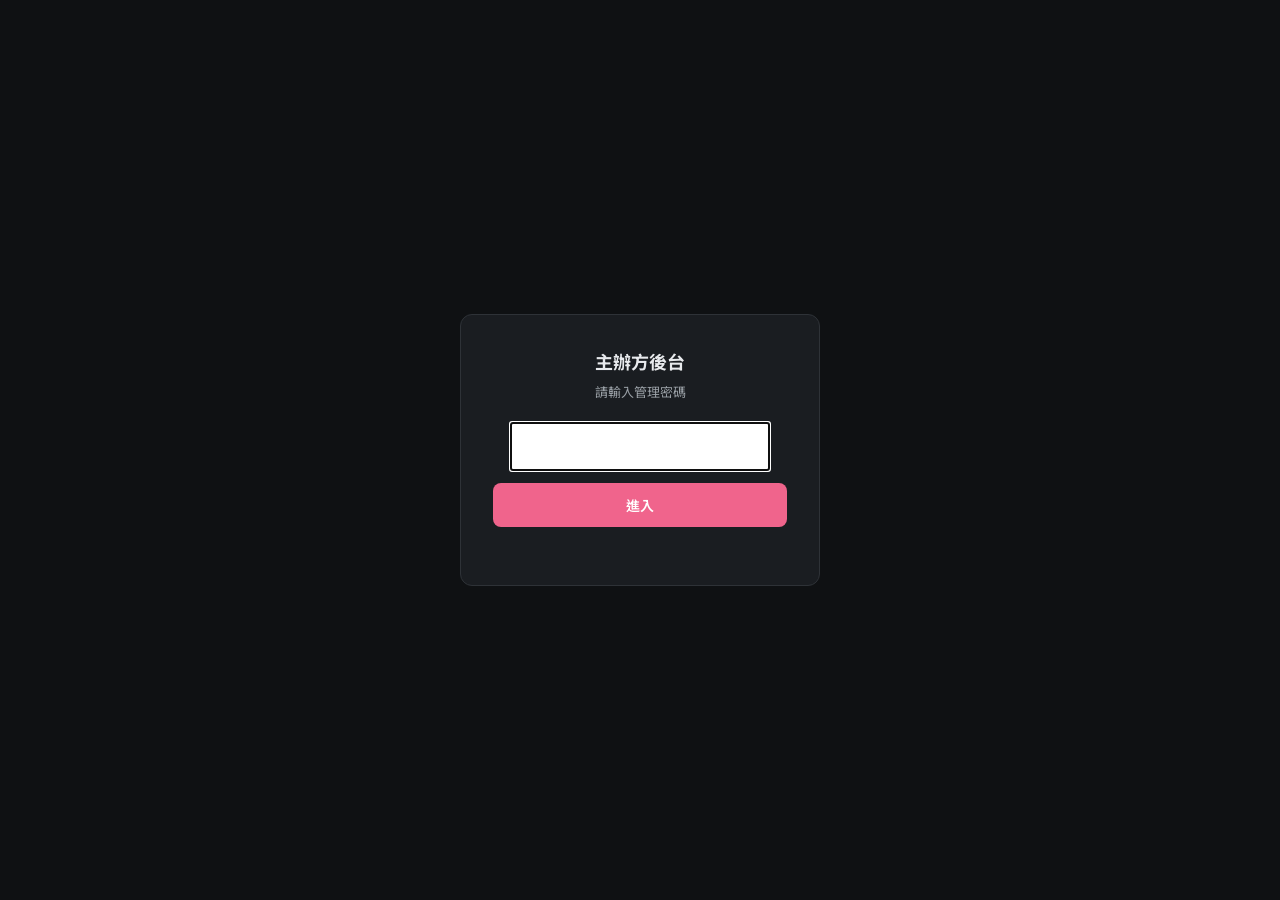
==== admin-awards.html @ 004886ce "Add admin-awards backend + password-protect admin buttons; remove 禮 badge - New admin-awards.html: p" ====
<!DOCTYPE html>
<html lang="zh-TW">
<head>
<meta charset="UTF-8">
<meta name="viewport" content="width=device-width, initial-scale=1.0">
<title>後台 · 得獎名單設定 · n8n Taiwan Open 2026</title>
<meta name="robots" content="noindex,nofollow">
<link rel="icon" type="image/svg+xml" href="favicon.svg">
<link href="https://fonts.googleapis.com/css2?family=Noto+Sans+TC:wght@400;500;600;700&display=swap" rel="stylesheet">
<style>
  :root {
    --pink: #F0648C;
    --pink-deep: #EA4B71;
    --gold: #E8A93C;
    --silver: #A8B0BA;
    --bronze: #B87333;
    --bg: #0F1113;
    --panel: #1A1D21;
    --panel-2: #232629;
    --border: #2E3237;
    --text: #E8EAED;
    --text-dim: #9AA0A6;
    --green: #34C759;
    --red: #FF3B30;
  }
  * { box-sizing: border-box; margin: 0; padding: 0; }
  body {
    font-family: 'Noto Sans TC', -apple-system, system-ui, sans-serif;
    background: var(--bg);
    color: var(--text);
    line-height: 1.6;
    padding: 24px 16px 80px;
    min-height: 100vh;
  }
  .wrap { max-width: 960px; margin: 0 auto; }
  header {
    padding-bottom: 20px;
    border-bottom: 1px solid var(--border);
    margin-bottom: 28px;
  }
  h1 {
    font-size: 22px;
    font-weight: 700;
    margin-bottom: 6px;
  }
  .subtitle {
    font-size: 13px;
    color: var(--text-dim);
  }
  .status-pill {
    display: inline-block;
    padding: 3px 10px;
    border-radius: 999px;
    font-size: 12px;
    font-weight: 600;
    margin-left: 8px;
  }
  .status-pill.on  { background: rgba(52,199,89,0.15); color: var(--green); }
  .status-pill.off { background: rgba(154,160,166,0.15); color: var(--text-dim); }

  section {
    background: var(--panel);
    border: 1px solid var(--border);
    border-radius: 12px;
    padding: 20px;
    margin-bottom: 20px;
  }
  h2 {
    font-size: 15px;
    font-weight: 700;
    margin-bottom: 14px;
    display: flex;
    align-items: center;
    justify-content: space-between;
  }
  h2 .hint {
    font-size: 12px;
    font-weight: 400;
    color: var(--text-dim);
  }

  table {
    width: 100%;
    border-collapse: collapse;
    font-size: 13px;
  }
  th, td {
    padding: 10px 8px;
    text-align: left;
    border-bottom: 1px solid var(--border);
  }
  th {
    font-size: 11px;
    color: var(--text-dim);
    font-weight: 600;
    text-transform: uppercase;
    letter-spacing: 0.5px;
  }
  tr:last-child td { border-bottom: none; }
  .rank {
    width: 32px;
    text-align: center;
    font-weight: 700;
  }
  .rank.r1 { color: var(--gold); }
  .rank.r2 { color: var(--silver); }
  .rank.r3 { color: var(--bronze); }
  .team-cell { font-weight: 600; }
  .team-cell .school { display: block; font-weight: 400; color: var(--text-dim); font-size: 12px; margin-top: 2px; }
  .theme-tag {
    display: inline-block;
    padding: 2px 8px;
    background: rgba(240,100,140,0.12);
    color: var(--pink);
    border-radius: 4px;
    font-size: 11px;
    font-weight: 600;
  }
  .score-cell {
    text-align: right;
    font-variant-numeric: tabular-nums;
  }
  .score-cell .avg { font-size: 16px; font-weight: 700; color: var(--pink); }
  .score-cell .count { font-size: 11px; color: var(--text-dim); margin-top: 2px; }

  .award-row {
    display: grid;
    grid-template-columns: 100px 1fr auto;
    gap: 10px;
    align-items: center;
    padding: 10px 0;
    border-bottom: 1px solid var(--border);
  }
  .award-row:last-child { border-bottom: none; }
  .award-label {
    font-weight: 600;
    font-size: 14px;
  }
  .award-label.grand  { color: var(--gold); }
  .award-label.silver { color: var(--silver); }
  .award-label.bronze { color: var(--bronze); }
  .award-inputs {
    display: flex;
    flex-direction: column;
    gap: 6px;
  }
  select, input[type="text"] {
    width: 100%;
    padding: 9px 12px;
    background: var(--panel-2);
    border: 1px solid var(--border);
    border-radius: 8px;
    color: var(--text);
    font-size: 13px;
    font-family: inherit;
  }
  select:focus, input[type="text"]:focus {
    outline: none;
    border-color: var(--pink);
  }
  .btn-remove {
    padding: 6px 10px;
    background: transparent;
    border: 1px solid var(--border);
    border-radius: 6px;
    color: var(--text-dim);
    font-size: 12px;
    cursor: pointer;
    font-family: inherit;
  }
  .btn-remove:hover { color: var(--red); border-color: var(--red); }
  .btn-add {
    margin-top: 12px;
    padding: 10px 16px;
    background: transparent;
    border: 1px dashed var(--border);
    border-radius: 8px;
    color: var(--text-dim);
    font-size: 13px;
    cursor: pointer;
    font-family: inherit;
    width: 100%;
  }
  .btn-add:hover { color: var(--pink); border-color: var(--pink); }

  .action-bar {
    position: sticky;
    bottom: 0;
    background: var(--bg);
    padding: 16px 0;
    border-top: 1px solid var(--border);
    margin-top: 28px;
    display: flex;
    gap: 10px;
    flex-wrap: wrap;
  }
  .btn {
    padding: 12px 20px;
    border: none;
    border-radius: 8px;
    font-size: 14px;
    font-weight: 600;
    cursor: pointer;
    font-family: inherit;
    transition: opacity 0.15s;
  }
  .btn:hover { opacity: 0.85; }
  .btn:disabled { opacity: 0.4; cursor: not-allowed; }
  .btn-primary { background: var(--pink); color: #fff; }
  .btn-success { background: var(--green); color: #fff; }
  .btn-ghost { background: transparent; color: var(--text-dim); border: 1px solid var(--border); }

  .loader {
    text-align: center;
    padding: 40px;
    color: var(--text-dim);
  }
  .toast {
    position: fixed;
    top: 20px;
    right: 20px;
    padding: 12px 20px;
    border-radius: 8px;
    font-size: 14px;
    font-weight: 600;
    color: #fff;
    box-shadow: 0 4px 12px rgba(0,0,0,0.3);
    z-index: 999;
    opacity: 0;
    transform: translateY(-10px);
    transition: all 0.2s;
    pointer-events: none;
  }
  .toast.show { opacity: 1; transform: translateY(0); }
  .toast.success { background: var(--green); }
  .toast.error   { background: var(--red); }

  .empty {
    text-align: center;
    padding: 40px;
    color: var(--text-dim);
    font-size: 14px;
  }

  /* 密碼閘 */
  .gate {
    position: fixed;
    inset: 0;
    background: var(--bg);
    display: flex;
    align-items: center;
    justify-content: center;
    z-index: 1000;
    padding: 20px;
  }
  .gate-box {
    background: var(--panel);
    border: 1px solid var(--border);
    border-radius: 12px;
    padding: 32px;
    max-width: 360px;
    width: 100%;
    text-align: center;
  }
  .gate-box h3 {
    font-size: 18px;
    margin-bottom: 6px;
  }
  .gate-box p {
    font-size: 13px;
    color: var(--text-dim);
    margin-bottom: 20px;
  }
  .gate-box input {
    text-align: center;
    letter-spacing: 4px;
    font-size: 18px;
    padding: 12px;
  }
  .gate-box button {
    width: 100%;
    margin-top: 12px;
    padding: 12px;
    background: var(--pink);
    color: #fff;
    border: none;
    border-radius: 8px;
    font-size: 14px;
    font-weight: 600;
    cursor: pointer;
    font-family: inherit;
  }
  .gate-error {
    color: var(--red);
    font-size: 12px;
    margin-top: 10px;
    min-height: 16px;
  }
  body.locked { overflow: hidden; }

  @media (max-width: 640px) {
    table { font-size: 12px; }
    th, td { padding: 8px 4px; }
    .award-row { grid-template-columns: 80px 1fr; }
    .btn-remove { grid-column: 1 / -1; justify-self: end; }
  }
</style>
</head>
<body class="locked">

<div id="gate" class="gate">
  <div class="gate-box">
    <h3>主辦方後台</h3>
    <p>請輸入管理密碼</p>
    <input id="gatePin" type="password" inputmode="numeric" autocomplete="off" autofocus>
    <button onclick="unlock()">進入</button>
    <div id="gateError" class="gate-error"></div>
  </div>
</div>

<div class="wrap">

  <header>
    <h1>決賽得獎名單設定</h1>
    <div class="subtitle">
      n8n Taiwan Open Hackathon 2026 · 主辦方後台
      <span id="revealStatus" class="status-pill off">尚未公布</span>
    </div>
  </header>

  <section>
    <h2>
      即時排行榜
      <span class="hint">依所有評審平均分排序 · 只供參考</span>
    </h2>
    <div id="boardBox">
      <div class="loader">載入中…</div>
    </div>
  </section>

  <section>
    <h2>
      得獎名單設定
      <span class="hint">選好後按下方「儲存」</span>
    </h2>
    <div id="awardsBox">
      <div class="award-row">
        <div class="award-label grand">冠軍</div>
        <div class="award-inputs">
          <select data-slug="grand" data-name="總冠軍"><option value="">— 選擇隊伍 —</option></select>
        </div>
        <div></div>
      </div>
      <div class="award-row">
        <div class="award-label silver">亞軍</div>
        <div class="award-inputs">
          <select data-slug="silver" data-name="亞軍"><option value="">— 選擇隊伍 —</option></select>
        </div>
        <div></div>
      </div>
      <div class="award-row">
        <div class="award-label bronze">季軍</div>
        <div class="award-inputs">
          <select data-slug="bronze" data-name="季軍"><option value="">— 選擇隊伍 —</option></select>
        </div>
        <div></div>
      </div>
    </div>
    <div id="specialsBox"></div>
    <button class="btn-add" onclick="addSpecial()">+ 新增特別獎</button>
  </section>

  <div class="action-bar">
    <button class="btn btn-primary" onclick="saveAwards()">儲存得獎名單</button>
    <button class="btn btn-success" onclick="toggleReveal(true)">公布得獎</button>
    <button class="btn btn-ghost"   onclick="toggleReveal(false)">收回公布</button>
    <div style="flex:1"></div>
    <a href="results.html" class="btn btn-ghost" style="text-decoration:none; display:inline-flex; align-items:center;">看得獎頁 →</a>
  </div>

</div>

<div id="toast" class="toast"></div>

<script>
  const GAS_URL = 'https://script.google.com/macros/s/AKfycbxgSAroD9N2Bs3-kKj5WV2oyFuMpznthbyujiRa3Q9SV3qH2PfdwgP2mx3wEMFLjgj7TQ/exec';
  const PIN_KEY = 'n8n-admin-pin';

  let allTeams = [];
  let specialCounter = 0;
  let adminPin = '';

  function getPin() { return adminPin; }

  async function tryPin(pin) {
    const res = await fetch(GAS_URL, {
      method: 'POST',
      body: JSON.stringify({ action: 'admin-simple-leaderboard', pin: pin })
    });
    return res.json();
  }

  async function unlock() {
    const pin = document.getElementById('gatePin').value.trim();
    const err = document.getElementById('gateError');
    if (!pin) { err.textContent = '請輸入密碼'; return; }
    err.textContent = '驗證中…';
    try {
      const data = await tryPin(pin);
      if (data.ok) {
        adminPin = pin;
        try { sessionStorage.setItem(PIN_KEY, pin); } catch (e) {}
        closeGate();
        handleBoardData(data);
      } else {
        err.textContent = data.message || '密碼錯誤';
      }
    } catch (e) {
      err.textContent = '連線錯誤：' + e.message;
    }
  }
  window.unlock = unlock;

  function closeGate() {
    document.getElementById('gate').style.display = 'none';
    document.body.classList.remove('locked');
  }

  document.getElementById('gatePin').addEventListener('keydown', function (e) {
    if (e.key === 'Enter') unlock();
  });

  function toast(msg, type) {
    const t = document.getElementById('toast');
    t.textContent = msg;
    t.className = 'toast show ' + (type || 'success');
    setTimeout(function () { t.className = 'toast ' + (type || 'success'); }, 2600);
  }

  function handleBoardData(data) {
    allTeams = data.board || [];
    renderBoard(allTeams);
    populateAllSelects();
    applyCurrentAwards(data.currentAwards || []);
    const pill = document.getElementById('revealStatus');
    if (data.resultsRevealed) {
      pill.textContent = '已公布';
      pill.className = 'status-pill on';
    } else {
      pill.textContent = '尚未公布';
      pill.className = 'status-pill off';
    }
  }

  async function loadBoard() {
    try {
      const data = await tryPin(getPin());
      if (!data.ok) throw new Error(data.message || '載入失敗');
      handleBoardData(data);
    } catch (e) {
      document.getElementById('boardBox').innerHTML =
        '<div class="empty">載入失敗：' + e.message + '<br><br>如果 GAS 剛部署，可能還沒更新，請 30 秒後重整。</div>';
    }
  }

  function renderBoard(board) {
    if (!board.length) {
      document.getElementById('boardBox').innerHTML =
        '<div class="empty">目前還沒有已提交的隊伍</div>';
      return;
    }
    const rows = board.map(function (t, i) {
      const rank = i + 1;
      const rankClass = rank <= 3 ? ('r' + rank) : '';
      return (
        '<tr>' +
          '<td class="rank ' + rankClass + '">' + rank + '</td>' +
          '<td class="team-cell">' + escapeHtml(t.name) +
            (t.school ? '<span class="school">' + escapeHtml(t.school) + '</span>' : '') +
          '</td>' +
          '<td><span class="theme-tag">題 ' + t.theme + '</span></td>' +
          '<td>' + escapeHtml(t.title || '') + '</td>' +
          '<td class="score-cell">' +
            '<div class="avg">' + t.totalAvg.toFixed(1) + '</div>' +
            '<div class="count">' + t.judgeCount + ' 位評審</div>' +
          '</td>' +
        '</tr>'
      );
    }).join('');
    document.getElementById('boardBox').innerHTML =
      '<table>' +
        '<thead><tr>' +
          '<th>#</th><th>隊伍 / 學校</th><th>題目</th><th>作品標題</th><th style="text-align:right">平均分</th>' +
        '</tr></thead>' +
        '<tbody>' + rows + '</tbody>' +
      '</table>';
  }

  function populateAllSelects() {
    document.querySelectorAll('select').forEach(function (sel) {
      populateSelect(sel);
    });
  }

  function populateSelect(sel) {
    const current = sel.value;
    const options = ['<option value="">— 選擇隊伍 —</option>'];
    allTeams.forEach(function (t, i) {
      options.push(
        '<option value="' + t.teamId + '">' +
          '#' + (i + 1) + ' · ' + escapeHtml(t.name) +
          (t.title ? ' — ' + escapeHtml(t.title) : '') +
          ' (' + t.totalAvg.toFixed(1) + ')' +
        '</option>'
      );
    });
    sel.innerHTML = options.join('');
    if (current) sel.value = current;
  }

  function applyCurrentAwards(awards) {
    awards.forEach(function (a) {
      if (a.slug === 'grand' || a.slug === 'silver' || a.slug === 'bronze') {
        const sel = document.querySelector('select[data-slug="' + a.slug + '"]');
        if (sel) sel.value = a.teamId;
      } else if (a.slug.indexOf('special') === 0) {
        addSpecial(a.slug, a.displayName, a.teamId, a.specialSubtitle);
      }
    });
  }

  function addSpecial(slug, displayName, teamId, subtitle) {
    specialCounter++;
    const box = document.getElementById('specialsBox');
    const id = 'sp_' + specialCounter;
    const wrap = document.createElement('div');
    wrap.className = 'award-row';
    wrap.id = id;
    wrap.innerHTML =
      '<div class="award-label">特別獎</div>' +
      '<div class="award-inputs">' +
        '<input type="text" data-field="displayName" placeholder="獎項名稱（例：最佳創意獎）" value="' + escapeAttr(displayName || '') + '">' +
        '<select data-slug="' + (slug || ('special-' + specialCounter)) + '" data-field="teamId"><option value="">— 選擇隊伍 —</option></select>' +
        '<input type="text" data-field="subtitle" placeholder="子標題（選填，例：為長照家庭打造的自動化流程）" value="' + escapeAttr(subtitle || '') + '">' +
      '</div>' +
      '<button class="btn-remove" onclick="document.getElementById(\'' + id + '\').remove()">移除</button>';
    box.appendChild(wrap);
    const sel = wrap.querySelector('select');
    populateSelect(sel);
    if (teamId) sel.value = teamId;
  }

  async function saveAwards() {
    const awards = [];
    // grand / silver / bronze
    ['grand', 'silver', 'bronze'].forEach(function (slug) {
      const sel = document.querySelector('#awardsBox select[data-slug="' + slug + '"]');
      if (sel && sel.value) {
        awards.push({ slug: slug, displayName: sel.dataset.name, teamId: sel.value, specialSubtitle: '' });
      }
    });
    // specials
    let spIdx = 0;
    document.querySelectorAll('#specialsBox .award-row').forEach(function (row) {
      const sel = row.querySelector('select');
      const displayName = row.querySelector('input[data-field="displayName"]').value.trim();
      const subtitle    = row.querySelector('input[data-field="subtitle"]').value.trim();
      if (!sel.value) return;
      if (!displayName) { toast('特別獎必須有名稱', 'error'); return; }
      spIdx++;
      awards.push({
        slug: 'special-' + spIdx,
        displayName: displayName,
        teamId: sel.value,
        specialSubtitle: subtitle
      });
    });

    if (!awards.length) { toast('請至少選一個得獎隊伍', 'error'); return; }
    if (!confirm('確定儲存 ' + awards.length + ' 個獎項？\n（會覆蓋 Awards 分頁的舊資料）')) return;

    try {
      const res = await fetch(GAS_URL, {
        method: 'POST',
        body: JSON.stringify({ action: 'admin-simple-set-award', pin: getPin(), awards: awards })
      });
      const data = await res.json();
      if (data.ok) {
        toast('已儲存 ' + data.count + ' 個獎項', 'success');
      } else {
        toast('失敗：' + (data.message || ''), 'error');
      }
    } catch (e) { toast('連線錯誤：' + e.message, 'error'); }
  }

  async function toggleReveal(on) {
    const msg = on
      ? '確定「立即公布得獎名單」？\n記得先按過「儲存得獎名單」'
      : '確定「收回公布」·回到倒數狀態？';
    if (!confirm(msg)) return;
    try {
      const res = await fetch(GAS_URL, {
        method: 'POST',
        body: JSON.stringify({ action: 'admin-simple-reveal', pin: getPin(), value: on ? 'TRUE' : 'FALSE' })
      });
      const data = await res.json();
      if (data.ok) {
        toast(on ? '得獎名單已公布' : '已收回公布', 'success');
        const pill = document.getElementById('revealStatus');
        pill.textContent = on ? '已公布' : '尚未公布';
        pill.className = 'status-pill ' + (on ? 'on' : 'off');
      } else {
        toast('失敗：' + (data.message || ''), 'error');
      }
    } catch (e) { toast('連線錯誤：' + e.message, 'error'); }
  }

  function escapeHtml(s) {
    return String(s).replace(/[&<>"']/g, function (c) {
      return { '&':'&amp;', '<':'&lt;', '>':'&gt;', '"':'&quot;', "'":'&#39;' }[c];
    });
  }
  function escapeAttr(s) { return escapeHtml(s); }

  // 啟動：先看 sessionStorage 有沒有存過 pin，有的話直接進；沒有就顯示密碼閘
  (async function init() {
    let savedPin = '';
    try { savedPin = sessionStorage.getItem(PIN_KEY) || ''; } catch (e) {}
    if (savedPin) {
      try {
        const data = await tryPin(savedPin);
        if (data.ok) {
          adminPin = savedPin;
          closeGate();
          handleBoardData(data);
          return;
        }
      } catch (e) {}
      // pin 過期或錯誤 → 清掉、顯示密碼閘
      try { sessionStorage.removeItem(PIN_KEY); } catch (e) {}
    }
    // 顯示密碼閘（body 一開始就是 locked）
    document.getElementById('gatePin').focus();
  })();
</script>
</body>
</html>
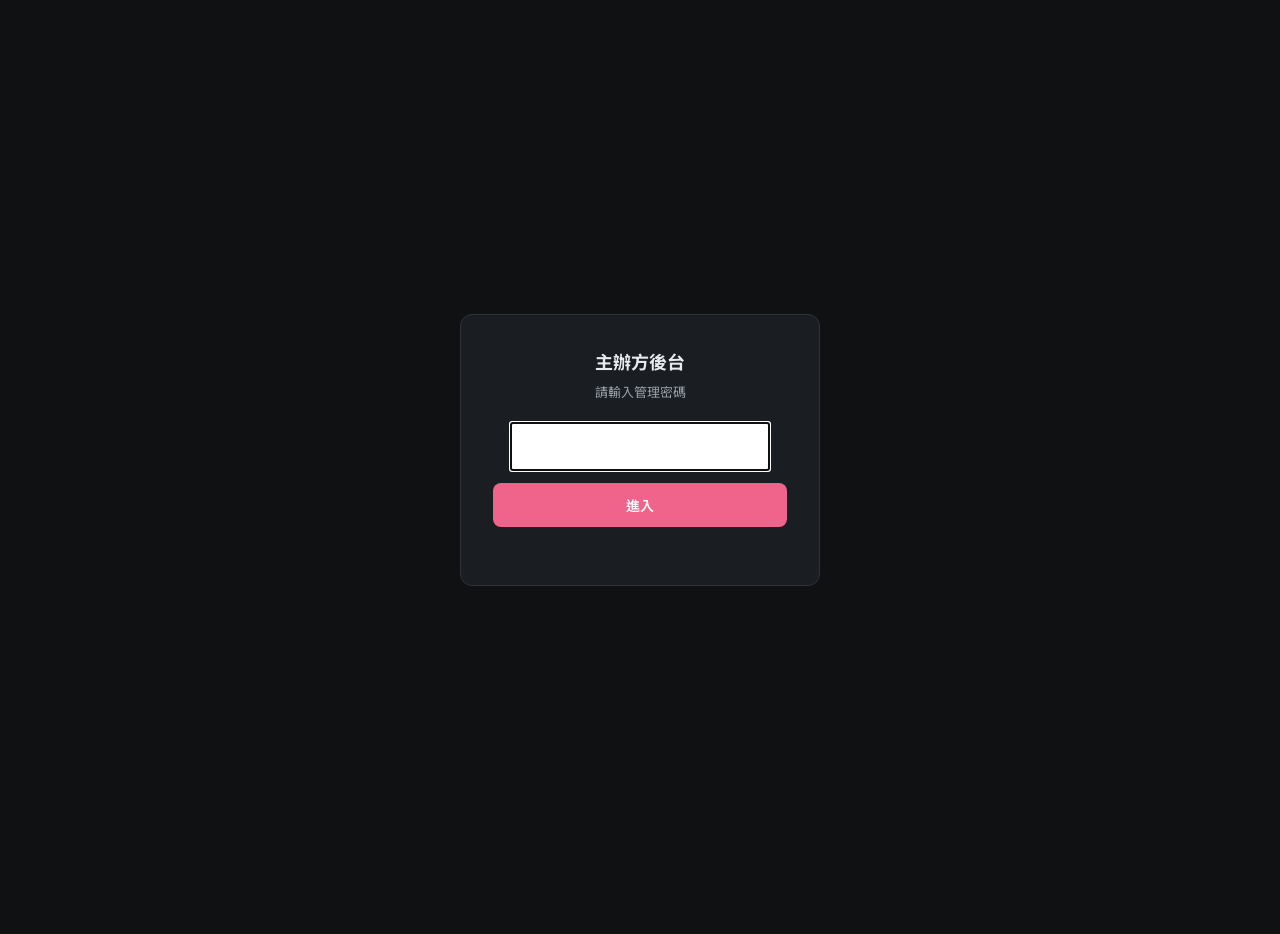
==== commit af7eb1e4: "Move showcase toggle to admin-awards backend; drop showcase footer admin" ====
--- a/admin-awards.html
+++ b/admin-awards.html
@@ -324,7 +324,8 @@
     <h1>決賽得獎名單設定</h1>
     <div class="subtitle">
       n8n Taiwan Open Hackathon 2026 · 主辦方後台
-      <span id="revealStatus" class="status-pill off">尚未公布</span>
+      <span>得獎名單 <span id="revealStatus" class="status-pill off">尚未公布</span></span>
+      <span style="margin-left:8px;">作品展示 <span id="showcaseStatus" class="status-pill off">未開啟</span></span>
     </div>
   </header>
 
@@ -378,6 +379,14 @@
     <a href="results.html" class="btn btn-ghost" style="text-decoration:none; display:inline-flex; align-items:center;">看得獎頁 →</a>
   </div>
 
+  <div class="action-bar" style="margin-top:0;">
+    <div style="font-size:13px; color:var(--text-dim); align-self:center; margin-right:8px;">作品展示頁（學生作品公開頁）</div>
+    <button class="btn btn-success" onclick="toggleShowcase(true)">開啟展示</button>
+    <button class="btn btn-ghost"   onclick="toggleShowcase(false)">關閉展示</button>
+    <div style="flex:1"></div>
+    <a href="showcase.html" class="btn btn-ghost" style="text-decoration:none; display:inline-flex; align-items:center;">看作品展示 →</a>
+  </div>
+
 </div>
 
 <div id="toast" class="toast"></div>
@@ -442,14 +451,19 @@
     renderBoard(allTeams);
     populateAllSelects();
     applyCurrentAwards(data.currentAwards || []);
+    setRevealPill(!!data.resultsRevealed);
+    setShowcasePill(!!data.showcasePublished);
+  }
+
+  function setRevealPill(on) {
     const pill = document.getElementById('revealStatus');
-    if (data.resultsRevealed) {
-      pill.textContent = '已公布';
-      pill.className = 'status-pill on';
-    } else {
-      pill.textContent = '尚未公布';
-      pill.className = 'status-pill off';
-    }
+    pill.textContent = on ? '已公布' : '尚未公布';
+    pill.className = 'status-pill ' + (on ? 'on' : 'off');
+  }
+  function setShowcasePill(on) {
+    const pill = document.getElementById('showcaseStatus');
+    pill.textContent = on ? '已開啟' : '未開啟';
+    pill.className = 'status-pill ' + (on ? 'on' : 'off');
   }
 
   async function loadBoard() {
@@ -606,9 +620,27 @@
       const data = await res.json();
       if (data.ok) {
         toast(on ? '得獎名單已公布' : '已收回公布', 'success');
-        const pill = document.getElementById('revealStatus');
-        pill.textContent = on ? '已公布' : '尚未公布';
-        pill.className = 'status-pill ' + (on ? 'on' : 'off');
+        setRevealPill(on);
+      } else {
+        toast('失敗：' + (data.message || ''), 'error');
+      }
+    } catch (e) { toast('連線錯誤：' + e.message, 'error'); }
+  }
+
+  async function toggleShowcase(on) {
+    const msg = on
+      ? '確定「開啟作品展示頁」？\n所有人都能到 showcase.html 看到已提交的作品'
+      : '確定「關閉作品展示頁」？\n頁面會變空';
+    if (!confirm(msg)) return;
+    try {
+      const res = await fetch(GAS_URL, {
+        method: 'POST',
+        body: JSON.stringify({ action: 'admin-simple-showcase', pin: getPin(), value: on ? 'TRUE' : 'FALSE' })
+      });
+      const data = await res.json();
+      if (data.ok) {
+        toast(on ? '作品展示頁已開啟' : '作品展示頁已關閉', 'success');
+        setShowcasePill(on);
       } else {
         toast('失敗：' + (data.message || ''), 'error');
       }
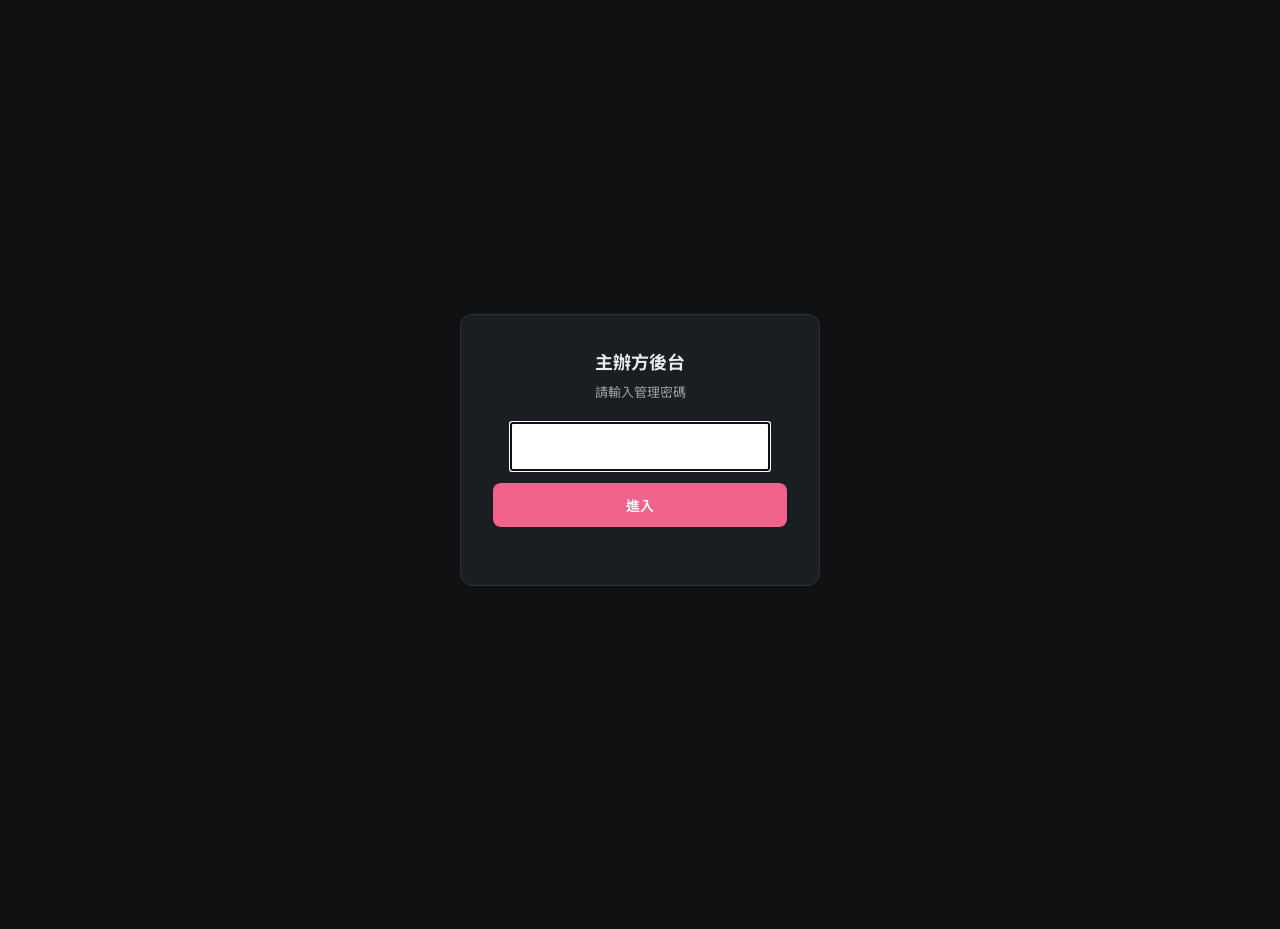
==== commit 72c72ddd: "admin-awards: replace on/off button pairs with sliding toggle switches" ====
--- a/admin-awards.html
+++ b/admin-awards.html
@@ -210,6 +210,58 @@
   .btn-success { background: var(--green); color: #fff; }
   .btn-ghost { background: transparent; color: var(--text-dim); border: 1px solid var(--border); }
 
+  /* 開關 switch */
+  .switch {
+    display: inline-flex;
+    align-items: center;
+    gap: 12px;
+    cursor: pointer;
+    user-select: none;
+  }
+  .switch input { display: none; }
+  .switch-track {
+    position: relative;
+    width: 52px;
+    height: 30px;
+    background: var(--panel-2);
+    border: 1px solid var(--border);
+    border-radius: 999px;
+    transition: background 0.2s, border-color 0.2s;
+  }
+  .switch-track::after {
+    content: '';
+    position: absolute;
+    top: 3px;
+    left: 3px;
+    width: 22px;
+    height: 22px;
+    background: var(--text-dim);
+    border-radius: 50%;
+    transition: transform 0.2s, background 0.2s;
+  }
+  .switch input:checked + .switch-track {
+    background: rgba(52,199,89,0.2);
+    border-color: var(--green);
+  }
+  .switch input:checked + .switch-track::after {
+    transform: translateX(22px);
+    background: var(--green);
+  }
+  .switch-label {
+    font-size: 14px;
+    font-weight: 600;
+    color: var(--text);
+  }
+  .switch-label .state {
+    font-size: 12px;
+    font-weight: 500;
+    color: var(--text-dim);
+    margin-left: 6px;
+  }
+  .switch input:checked ~ .switch-label .state {
+    color: var(--green);
+  }
+
   .loader {
     text-align: center;
     padding: 40px;
@@ -322,11 +374,7 @@
 
   <header>
     <h1>決賽得獎名單設定</h1>
-    <div class="subtitle">
-      n8n Taiwan Open Hackathon 2026 · 主辦方後台
-      <span>得獎名單 <span id="revealStatus" class="status-pill off">尚未公布</span></span>
-      <span style="margin-left:8px;">作品展示 <span id="showcaseStatus" class="status-pill off">未開啟</span></span>
-    </div>
+    <div class="subtitle">n8n Taiwan Open Hackathon 2026 · 主辦方後台</div>
   </header>
 
   <section>
@@ -373,16 +421,21 @@
 
   <div class="action-bar">
     <button class="btn btn-primary" onclick="saveAwards()">儲存得獎名單</button>
-    <button class="btn btn-success" onclick="toggleReveal(true)">公布得獎</button>
-    <button class="btn btn-ghost"   onclick="toggleReveal(false)">收回公布</button>
+    <label class="switch">
+      <input type="checkbox" id="revealSwitch" onchange="onRevealChange(this)">
+      <span class="switch-track"></span>
+      <span class="switch-label">公布得獎名單<span class="state" id="revealState">尚未公布</span></span>
+    </label>
     <div style="flex:1"></div>
     <a href="results.html" class="btn btn-ghost" style="text-decoration:none; display:inline-flex; align-items:center;">看得獎頁 →</a>
   </div>
 
   <div class="action-bar" style="margin-top:0;">
-    <div style="font-size:13px; color:var(--text-dim); align-self:center; margin-right:8px;">作品展示頁（學生作品公開頁）</div>
-    <button class="btn btn-success" onclick="toggleShowcase(true)">開啟展示</button>
-    <button class="btn btn-ghost"   onclick="toggleShowcase(false)">關閉展示</button>
+    <label class="switch">
+      <input type="checkbox" id="showcaseSwitch" onchange="onShowcaseChange(this)">
+      <span class="switch-track"></span>
+      <span class="switch-label">開啟作品展示頁<span class="state" id="showcaseState">尚未開啟</span></span>
+    </label>
     <div style="flex:1"></div>
     <a href="showcase.html" class="btn btn-ghost" style="text-decoration:none; display:inline-flex; align-items:center;">看作品展示 →</a>
   </div>
@@ -456,14 +509,12 @@
   }
 
   function setRevealPill(on) {
-    const pill = document.getElementById('revealStatus');
-    pill.textContent = on ? '已公布' : '尚未公布';
-    pill.className = 'status-pill ' + (on ? 'on' : 'off');
+    document.getElementById('revealSwitch').checked = on;
+    document.getElementById('revealState').textContent = on ? '已公布' : '尚未公布';
   }
   function setShowcasePill(on) {
-    const pill = document.getElementById('showcaseStatus');
-    pill.textContent = on ? '已開啟' : '未開啟';
-    pill.className = 'status-pill ' + (on ? 'on' : 'off');
+    document.getElementById('showcaseSwitch').checked = on;
+    document.getElementById('showcaseState').textContent = on ? '已開啟' : '尚未開啟';
   }
 
   async function loadBoard() {
@@ -607,11 +658,12 @@
     } catch (e) { toast('連線錯誤：' + e.message, 'error'); }
   }
 
-  async function toggleReveal(on) {
+  async function onRevealChange(el) {
+    const on = el.checked;
     const msg = on
       ? '確定「立即公布得獎名單」？\n記得先按過「儲存得獎名單」'
       : '確定「收回公布」·回到倒數狀態？';
-    if (!confirm(msg)) return;
+    if (!confirm(msg)) { el.checked = !on; return; }
     try {
       const res = await fetch(GAS_URL, {
         method: 'POST',
@@ -623,15 +675,20 @@
         setRevealPill(on);
       } else {
         toast('失敗：' + (data.message || ''), 'error');
+        el.checked = !on;
       }
-    } catch (e) { toast('連線錯誤：' + e.message, 'error'); }
-  }
-
-  async function toggleShowcase(on) {
+    } catch (e) {
+      toast('連線錯誤：' + e.message, 'error');
+      el.checked = !on;
+    }
+  }
+
+  async function onShowcaseChange(el) {
+    const on = el.checked;
     const msg = on
       ? '確定「開啟作品展示頁」？\n所有人都能到 showcase.html 看到已提交的作品'
       : '確定「關閉作品展示頁」？\n頁面會變空';
-    if (!confirm(msg)) return;
+    if (!confirm(msg)) { el.checked = !on; return; }
     try {
       const res = await fetch(GAS_URL, {
         method: 'POST',
@@ -643,8 +700,12 @@
         setShowcasePill(on);
       } else {
         toast('失敗：' + (data.message || ''), 'error');
+        el.checked = !on;
       }
-    } catch (e) { toast('連線錯誤：' + e.message, 'error'); }
+    } catch (e) {
+      toast('連線錯誤：' + e.message, 'error');
+      el.checked = !on;
+    }
   }
 
   function escapeHtml(s) {
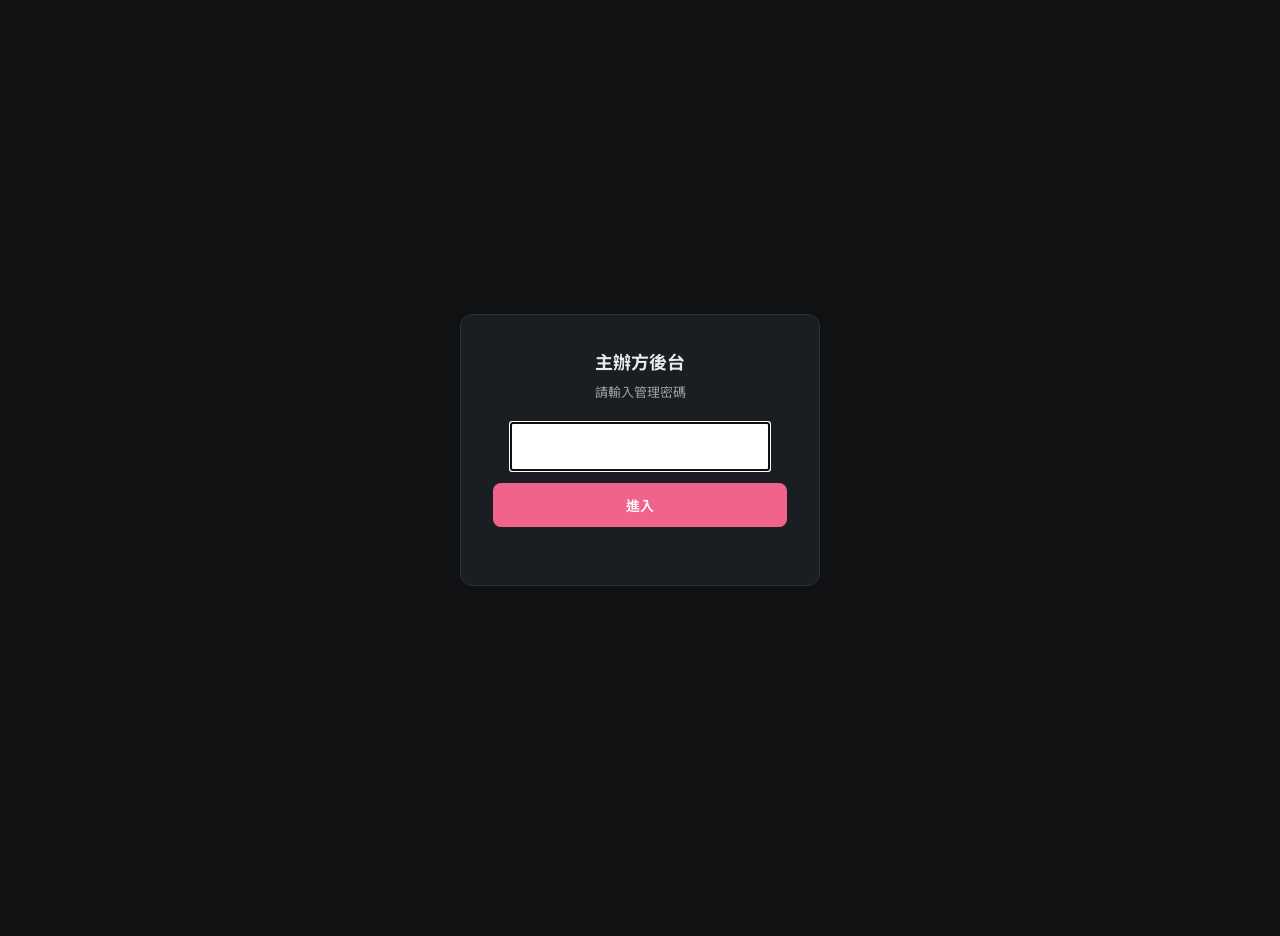
==== commit c22280ed: "admin-awards: add auto-fill top-3 button that seeds grand/silver/bronze from leaderboard" ====
--- a/admin-awards.html
+++ b/admin-awards.html
@@ -183,6 +183,19 @@
   }
   .btn-add:hover { color: var(--pink); border-color: var(--pink); }
 
+  .btn-auto-fill {
+    padding: 6px 12px;
+    background: rgba(240,100,140,0.12);
+    color: var(--pink);
+    border: 1px solid rgba(240,100,140,0.35);
+    border-radius: 6px;
+    font-size: 12px;
+    font-weight: 600;
+    cursor: pointer;
+    font-family: inherit;
+  }
+  .btn-auto-fill:hover { background: rgba(240,100,140,0.22); border-color: var(--pink); }
+
   .action-bar {
     position: sticky;
     bottom: 0;
@@ -294,6 +307,109 @@
     font-size: 14px;
   }
 
+  /* 評分進度面板 */
+  .progress-panel {
+    display: grid;
+    grid-template-columns: 1fr 1fr 1fr;
+    gap: 12px;
+    margin-bottom: 18px;
+  }
+  .progress-tile {
+    background: var(--panel-2);
+    border: 1px solid var(--border);
+    border-radius: 10px;
+    padding: 14px 16px;
+  }
+  .progress-tile .label {
+    font-size: 11px;
+    color: var(--text-dim);
+    text-transform: uppercase;
+    letter-spacing: 0.5px;
+    margin-bottom: 6px;
+  }
+  .progress-tile .value {
+    font-size: 22px;
+    font-weight: 700;
+    font-variant-numeric: tabular-nums;
+  }
+  .progress-tile .value .sub {
+    font-size: 13px;
+    font-weight: 500;
+    color: var(--text-dim);
+    margin-left: 4px;
+  }
+  .progress-bar {
+    height: 6px;
+    background: var(--border);
+    border-radius: 999px;
+    overflow: hidden;
+    margin-top: 10px;
+  }
+  .progress-bar-fill {
+    height: 100%;
+    background: linear-gradient(90deg, var(--pink) 0%, var(--pink-deep) 100%);
+    border-radius: 999px;
+    transition: width 0.4s;
+  }
+  .progress-bar-fill.done { background: var(--green); }
+
+  /* 可展開的排行榜列 */
+  tr.team-row { cursor: pointer; }
+  tr.team-row:hover td { background: rgba(255,255,255,0.02); }
+  tr.team-row .expand-icon {
+    display: inline-block;
+    width: 12px;
+    color: var(--text-dim);
+    transition: transform 0.15s;
+  }
+  tr.team-row.open .expand-icon { transform: rotate(90deg); color: var(--pink); }
+  tr.detail-row td {
+    padding: 0;
+    background: rgba(0,0,0,0.15);
+    border-bottom: 1px solid var(--border);
+  }
+  tr.detail-row .detail-inner {
+    padding: 14px 16px 18px;
+  }
+  .judges-table {
+    width: 100%;
+    font-size: 12px;
+    border-collapse: collapse;
+  }
+  .judges-table th, .judges-table td {
+    padding: 6px 8px;
+    text-align: right;
+    border-bottom: 1px dashed var(--border);
+    font-variant-numeric: tabular-nums;
+  }
+  .judges-table th:first-child, .judges-table td:first-child { text-align: left; }
+  .judges-table th:last-child,  .judges-table td:last-child  { text-align: left; }
+  .judges-table th {
+    color: var(--text-dim);
+    font-size: 10px;
+    text-transform: uppercase;
+    letter-spacing: 0.5px;
+    border-bottom-style: solid;
+  }
+  .judges-table .total-cell { color: var(--pink); font-weight: 700; }
+  .judge-note {
+    color: var(--text-dim);
+    font-style: italic;
+    font-size: 11px;
+    max-width: 220px;
+    white-space: normal;
+  }
+  .missing-list {
+    margin-top: 10px;
+    font-size: 11px;
+    color: var(--text-dim);
+  }
+  .missing-list b { color: #FF9F0A; font-weight: 600; }
+
+  @media (max-width: 640px) {
+    .progress-panel { grid-template-columns: 1fr; }
+  }
+
   /* 密碼閘 */
   .gate {
     position: fixed;
@@ -380,8 +496,9 @@
   <section>
     <h2>
       即時排行榜
-      <span class="hint">依所有評審平均分排序 · 只供參考</span>
+      <span class="hint">點列展開 · 看每位評審的分數與評語</span>
     </h2>
+    <div id="progressBox"></div>
     <div id="boardBox">
       <div class="loader">載入中…</div>
     </div>
@@ -390,7 +507,10 @@
   <section>
     <h2>
       得獎名單設定
-      <span class="hint">選好後按下方「儲存」</span>
+      <span style="display:flex; gap:12px; align-items:center;">
+        <span class="hint">選好後按下方「儲存」</span>
+        <button type="button" class="btn-auto-fill" onclick="autoFillTopThree()">依平均分自動帶入 1/2/3</button>
+      </span>
     </h2>
     <div id="awardsBox">
       <div class="award-row">
@@ -449,6 +569,7 @@
   const PIN_KEY = 'n8n-admin-pin';
 
   let allTeams = [];
+  let allJudges = [];
   let specialCounter = 0;
   let adminPin = '';
 
@@ -500,12 +621,70 @@
   }
 
   function handleBoardData(data) {
-    allTeams = data.board || [];
+    allTeams  = data.board  || [];
+    allJudges = data.judges || [];
+    renderProgress(allTeams, allJudges);
     renderBoard(allTeams);
     populateAllSelects();
     applyCurrentAwards(data.currentAwards || []);
     setRevealPill(!!data.resultsRevealed);
     setShowcasePill(!!data.showcasePublished);
+  }
+
+  function judgeCoversTeam(judge, team) {
+    return judge.assignedTheme === 'all' || String(judge.assignedTheme) === String(team.theme);
+  }
+
+  function renderProgress(teams, judges) {
+    if (!teams.length || !judges.length) {
+      document.getElementById('progressBox').innerHTML = '';
+      return;
+    }
+    // 應該打幾分 · 已經打幾分
+    let expected = 0, actual = 0;
+    const judgeDone = {};   // slug → 已評隊數
+    const judgeExpected = {}; // slug → 應評隊數
+    judges.forEach(j => { judgeDone[j.slug] = 0; judgeExpected[j.slug] = 0; });
+
+    teams.forEach(t => {
+      const covering = judges.filter(j => judgeCoversTeam(j, t));
+      expected += covering.length;
+      covering.forEach(j => judgeExpected[j.slug]++);
+      (t.scores || []).forEach(s => {
+        actual++;
+        if (judgeDone[s.judge] != null) judgeDone[s.judge]++;
+      });
+    });
+
+    const pct = expected ? Math.round(actual / expected * 100) : 0;
+    const judgesStarted = judges.filter(j => judgeDone[j.slug] > 0).length;
+    const missing = judges
+      .map(j => ({ ...j, done: judgeDone[j.slug], need: judgeExpected[j.slug] }))
+      .filter(j => j.done < j.need);
+
+    document.getElementById('progressBox').innerHTML = `
+      <div class="progress-panel">
+        <div class="progress-tile">
+          <div class="label">整體評分進度</div>
+          <div class="value">${actual}<span class="sub">/ ${expected}（${pct}%）</span></div>
+          <div class="progress-bar"><div class="progress-bar-fill ${pct >= 100 ? 'done' : ''}" style="width:${pct}%"></div></div>
+        </div>
+        <div class="progress-tile">
+          <div class="label">評審已上線</div>
+          <div class="value">${judgesStarted}<span class="sub">/ ${judges.length} 位</span></div>
+        </div>
+        <div class="progress-tile">
+          <div class="label">已提交隊伍</div>
+          <div class="value">${teams.length}<span class="sub">隊</span></div>
+        </div>
+      </div>
+      ${missing.length ? `
+        <div class="missing-list">
+          尚未完成的評審：
+          ${missing.map(m => `<b>${escapeHtml(m.name || m.slug)}</b>（${m.done}/${m.need}）`).join(' · ')}
+        </div>
+      ` : ''}
+    `;
   }
 
   function setRevealPill(on) {
@@ -534,12 +713,17 @@
         '<div class="empty">目前還沒有已提交的隊伍</div>';
       return;
     }
+    const judgeNameBySlug = {};
+    allJudges.forEach(j => { judgeNameBySlug[j.slug] = j.name || j.slug; });
+
     const rows = board.map(function (t, i) {
       const rank = i + 1;
       const rankClass = rank <= 3 ? ('r' + rank) : '';
-      return (
-        '<tr>' +
-          '<td class="rank ' + rankClass + '">' + rank + '</td>' +
+      const teamRow =
+        '<tr class="team-row" data-team="' + t.teamId + '" onclick="toggleDetail(\'' + t.teamId + '\')">' +
+          '<td class="rank ' + rankClass + '">' +
+            '<span class="expand-icon">▶</span> ' + rank +
+          '</td>' +
           '<td class="team-cell">' + escapeHtml(t.name) +
             (t.school ? '<span class="school">' + escapeHtml(t.school) + '</span>' : '') +
           '</td>' +
@@ -549,9 +733,41 @@
             '<div class="avg">' + t.totalAvg.toFixed(1) + '</div>' +
             '<div class="count">' + t.judgeCount + ' 位評審</div>' +
           '</td>' +
-        '</tr>'
-      );
+        '</tr>';
+
+      const scores = t.scores || [];
+      const detailBody = scores.length
+        ? '<table class="judges-table">' +
+            '<thead><tr>' +
+              '<th>評審</th>' +
+              '<th>d1 /30</th><th>d2 /25</th><th>d3 /20</th><th>d4 /15</th><th>d5 /10</th>' +
+              '<th>總分 /100</th><th>評語</th>' +
+            '</tr></thead>' +
+            '<tbody>' +
+              scores.map(function (s) {
+                return '<tr>' +
+                  '<td>' + escapeHtml(judgeNameBySlug[s.judge] || s.judge) + '</td>' +
+                  '<td>' + s.d1 + '</td>' +
+                  '<td>' + s.d2 + '</td>' +
+                  '<td>' + s.d3 + '</td>' +
+                  '<td>' + s.d4 + '</td>' +
+                  '<td>' + s.d5 + '</td>' +
+                  '<td class="total-cell">' + s.total + '</td>' +
+                  '<td class="judge-note">' + escapeHtml(s.note || '—') + '</td>' +
+                '</tr>';
+              }).join('') +
+            '</tbody>' +
+          '</table>'
+        : '<div style="color:var(--text-dim); font-size:12px;">目前尚無評分</div>';
+
+      const detailRow =
+        '<tr class="detail-row" id="detail-' + t.teamId + '" style="display:none;">' +
+          '<td colspan="5"><div class="detail-inner">' + detailBody + '</div></td>' +
+        '</tr>';
+
+      return teamRow + detailRow;
     }).join('');
+
     document.getElementById('boardBox').innerHTML =
       '<table>' +
         '<thead><tr>' +
@@ -560,6 +776,16 @@
         '<tbody>' + rows + '</tbody>' +
       '</table>';
   }
+
+  function toggleDetail(teamId) {
+    const row = document.querySelector('tr.team-row[data-team="' + teamId + '"]');
+    const detail = document.getElementById('detail-' + teamId);
+    if (!row || !detail) return;
+    const opening = detail.style.display === 'none';
+    detail.style.display = opening ? 'table-row' : 'none';
+    row.classList.toggle('open', opening);
+  }
+  window.toggleDetail = toggleDetail;
 
   function populateAllSelects() {
     document.querySelectorAll('select').forEach(function (sel) {
@@ -593,6 +819,29 @@
       }
     });
   }
+
+  function autoFillTopThree() {
+    if (!allTeams.length) { toast('目前沒有隊伍資料', 'error'); return; }
+    const scored = allTeams.filter(t => t.judgeCount > 0);
+    if (scored.length < 3) {
+      toast('已評分的隊伍不到 3 隊 · 無法自動帶入', 'error');
+      return;
+    }
+    // allTeams 已依 totalAvg 由高至低排序（backend 已 sort）
+    const [g, s, b] = scored;
+    if (!confirm(
+      '確定要用目前排行榜帶入？\n' +
+      '\n冠軍 → #1 ' + g.name + '（' + g.totalAvg.toFixed(1) + '）' +
+      '\n亞軍 → #2 ' + s.name + '（' + s.totalAvg.toFixed(1) + '）' +
+      '\n季軍 → #3 ' + b.name + '（' + b.totalAvg.toFixed(1) + '）' +
+      '\n\n（會覆蓋現有選擇 · 不會自動儲存）'
+    )) return;
+    document.querySelector('#awardsBox select[data-slug="grand"]').value  = g.teamId;
+    document.querySelector('#awardsBox select[data-slug="silver"]').value = s.teamId;
+    document.querySelector('#awardsBox select[data-slug="bronze"]').value = b.teamId;
+    toast('已帶入前 3 名 · 記得按「儲存得獎名單」', 'success');
+  }
+  window.autoFillTopThree = autoFillTopThree;
 
   function addSpecial(slug, displayName, teamId, subtitle) {
     specialCounter++;
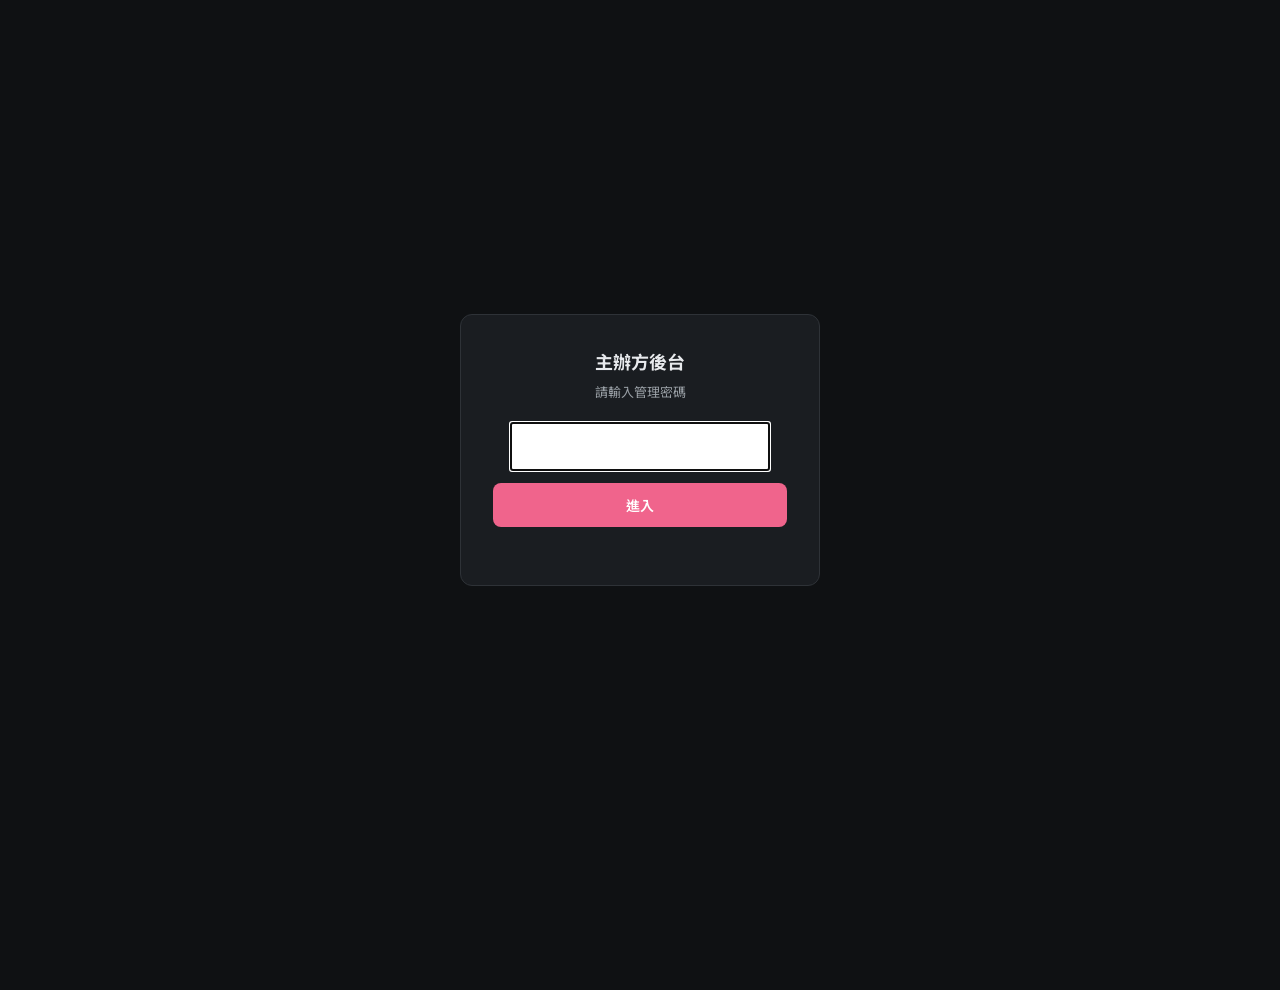
==== commit 48569438: "Unify sub-page headers: clickable brand + home icon + hover state for consistent back-to-home afford" ====
--- a/admin-awards.html
+++ b/admin-awards.html
@@ -33,6 +33,33 @@
     min-height: 100vh;
   }
   .wrap { max-width: 960px; margin: 0 auto; }
+  .brand-nav {
+    display: flex;
+    align-items: center;
+    gap: 10px;
+    padding: 10px 0 20px;
+    text-decoration: none;
+    color: var(--text);
+    transition: opacity 0.15s;
+    width: fit-content;
+  }
+  .brand-nav:hover { opacity: 0.75; }
+  .brand-nav-home { width: 16px; height: 16px; color: var(--text-dim); }
+  .brand-nav:hover .brand-nav-home { color: var(--pink); }
+  .brand-nav-pill {
+    padding: 3px 10px;
+    border-radius: 100px;
+    background: rgba(240, 100, 140, 0.15);
+    color: var(--pink);
+    font-size: 11px;
+    font-weight: 700;
+    letter-spacing: 0.08em;
+    text-transform: uppercase;
+  }
+  .brand-nav-text {
+    font-weight: 700;
+    font-size: 14px;
+  }
   header {
     padding-bottom: 20px;
     border-bottom: 1px solid var(--border);
@@ -487,6 +514,12 @@
 </div>
 
 <div class="wrap">
+
+  <a href="index.html" class="brand-nav" title="回活動首頁">
+    <svg class="brand-nav-home" viewBox="0 0 24 24" fill="none" stroke="currentColor" stroke-width="2" stroke-linecap="round" stroke-linejoin="round"><path d="M3 9l9-7 9 7v11a2 2 0 0 1-2 2h-4"/><path d="M9 22V12h6v10"/></svg>
+    <span class="brand-nav-pill">主辦方後台</span>
+    <span class="brand-nav-text">n8n Taiwan Open 2026</span>
+  </a>
 
   <header>
     <h1>決賽得獎名單設定</h1>
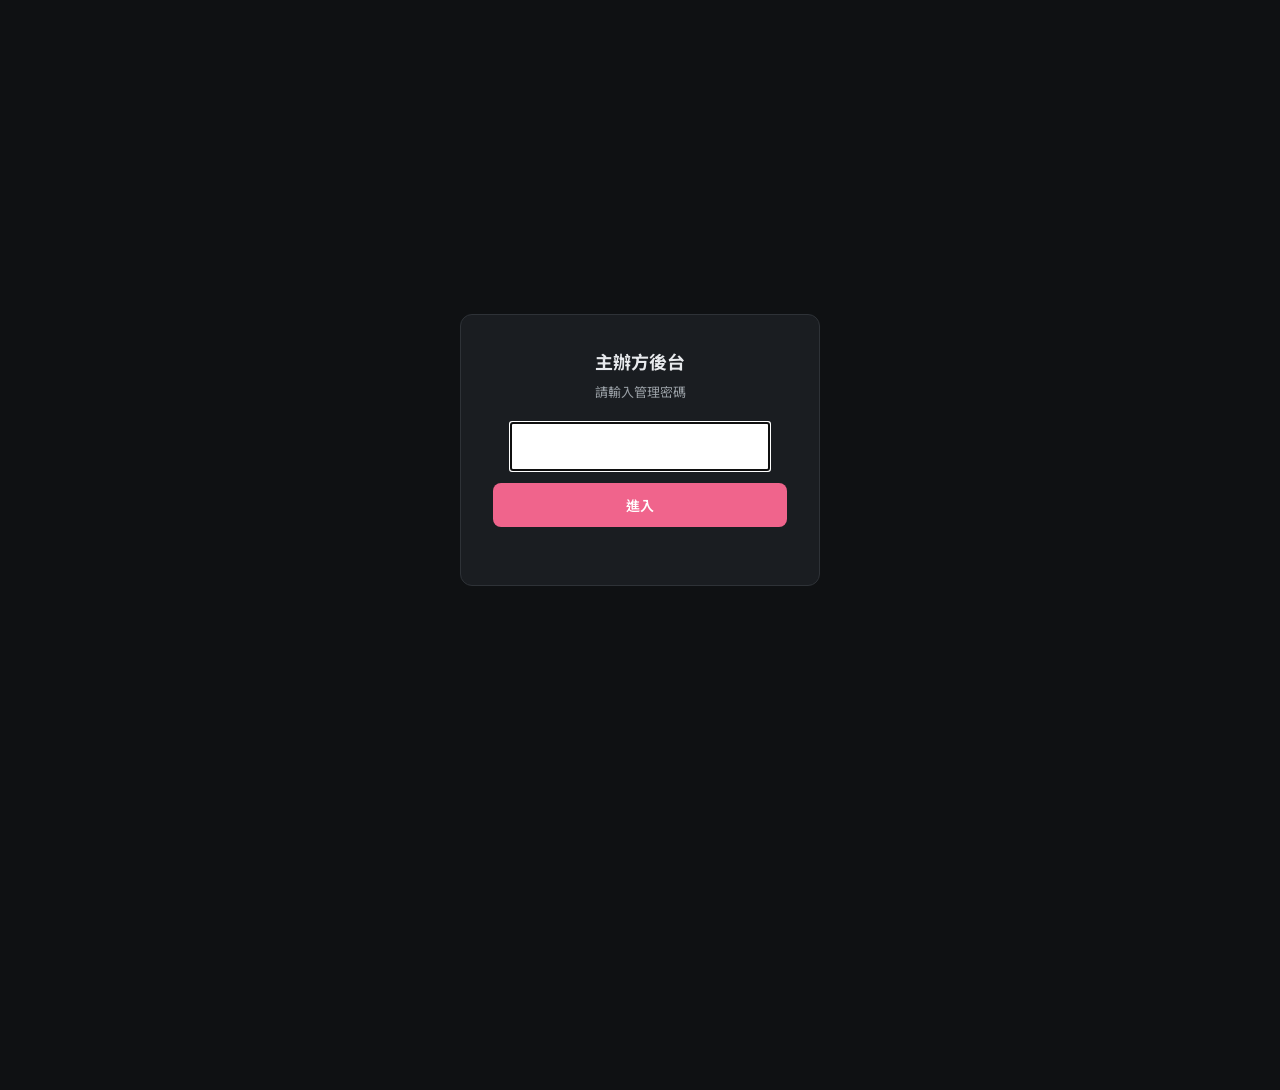
==== commit 11b33178: "Add register.html + registration-first flow - New register.html (register + preview finals form fiel" ====
--- a/admin-awards.html
+++ b/admin-awards.html
@@ -44,8 +44,24 @@
     width: fit-content;
   }
   .brand-nav:hover { opacity: 0.75; }
-  .brand-nav-home { width: 16px; height: 16px; color: var(--text-dim); }
-  .brand-nav:hover .brand-nav-home { color: var(--pink); }
+  .brand-nav-mark {
+    font-size: 22px;
+    font-weight: 900;
+    color: var(--pink);
+    letter-spacing: -0.04em;
+    line-height: 1;
+  }
+  .brand-nav-tw {
+    font-size: 14px;
+    font-weight: 500;
+    color: var(--text-dim);
+  }
+  .brand-nav-divider {
+    width: 1px;
+    height: 20px;
+    background: var(--border);
+    margin: 0 2px;
+  }
   .brand-nav-pill {
     padding: 3px 10px;
     border-radius: 100px;
@@ -55,10 +71,6 @@
     font-weight: 700;
     letter-spacing: 0.08em;
     text-transform: uppercase;
-  }
-  .brand-nav-text {
-    font-weight: 700;
-    font-size: 14px;
   }
   header {
     padding-bottom: 20px;
@@ -516,15 +528,24 @@
 <div class="wrap">
 
   <a href="index.html" class="brand-nav" title="回活動首頁">
-    <svg class="brand-nav-home" viewBox="0 0 24 24" fill="none" stroke="currentColor" stroke-width="2" stroke-linecap="round" stroke-linejoin="round"><path d="M3 9l9-7 9 7v11a2 2 0 0 1-2 2h-4"/><path d="M9 22V12h6v10"/></svg>
+    <span class="brand-nav-mark">n8n</span>
+    <span class="brand-nav-tw">Taiwan Open</span>
+    <span class="brand-nav-divider"></span>
     <span class="brand-nav-pill">主辦方後台</span>
-    <span class="brand-nav-text">n8n Taiwan Open 2026</span>
   </a>
 
   <header>
     <h1>決賽得獎名單設定</h1>
     <div class="subtitle">n8n Taiwan Open Hackathon 2026 · 主辦方後台</div>
   </header>
+
+  <section>
+    <h2>
+      決賽報名概況
+      <span class="hint">Registrations 分頁的即時統計</span>
+    </h2>
+    <div id="registrationBox"></div>
+  </section>
 
   <section>
     <h2>
@@ -656,12 +677,38 @@
   function handleBoardData(data) {
     allTeams  = data.board  || [];
     allJudges = data.judges || [];
+    renderRegistration(data.registrationStats || {});
     renderProgress(allTeams, allJudges);
     renderBoard(allTeams);
     populateAllSelects();
     applyCurrentAwards(data.currentAwards || []);
     setRevealPill(!!data.resultsRevealed);
     setShowcasePill(!!data.showcasePublished);
+  }
+
+  function renderRegistration(stats) {
+    const total     = stats.total     || 0;
+    const onsite    = stats.onsite    || 0;
+    const remote    = stats.remote    || 0;
+    const submitted = stats.submitted || 0;
+    const submitPct = total ? Math.round(submitted / total * 100) : 0;
+    document.getElementById('registrationBox').innerHTML = `
+      <div class="progress-panel">
+        <div class="progress-tile">
+          <div class="label">總報名人數</div>
+          <div class="value">${total}<span class="sub">人</span></div>
+        </div>
+        <div class="progress-tile">
+          <div class="label">現場 / 遠端</div>
+          <div class="value">${onsite}<span class="sub">現場</span> · ${remote}<span class="sub">遠端</span></div>
+        </div>
+        <div class="progress-tile">
+          <div class="label">已上傳作品</div>
+          <div class="value">${submitted}<span class="sub">/ ${total}（${submitPct}%）</span></div>
+          <div class="progress-bar"><div class="progress-bar-fill ${submitPct >= 100 ? 'done' : ''}" style="width:${submitPct}%"></div></div>
+        </div>
+      </div>
+    `;
   }
 
   function judgeCoversTeam(judge, team) {
